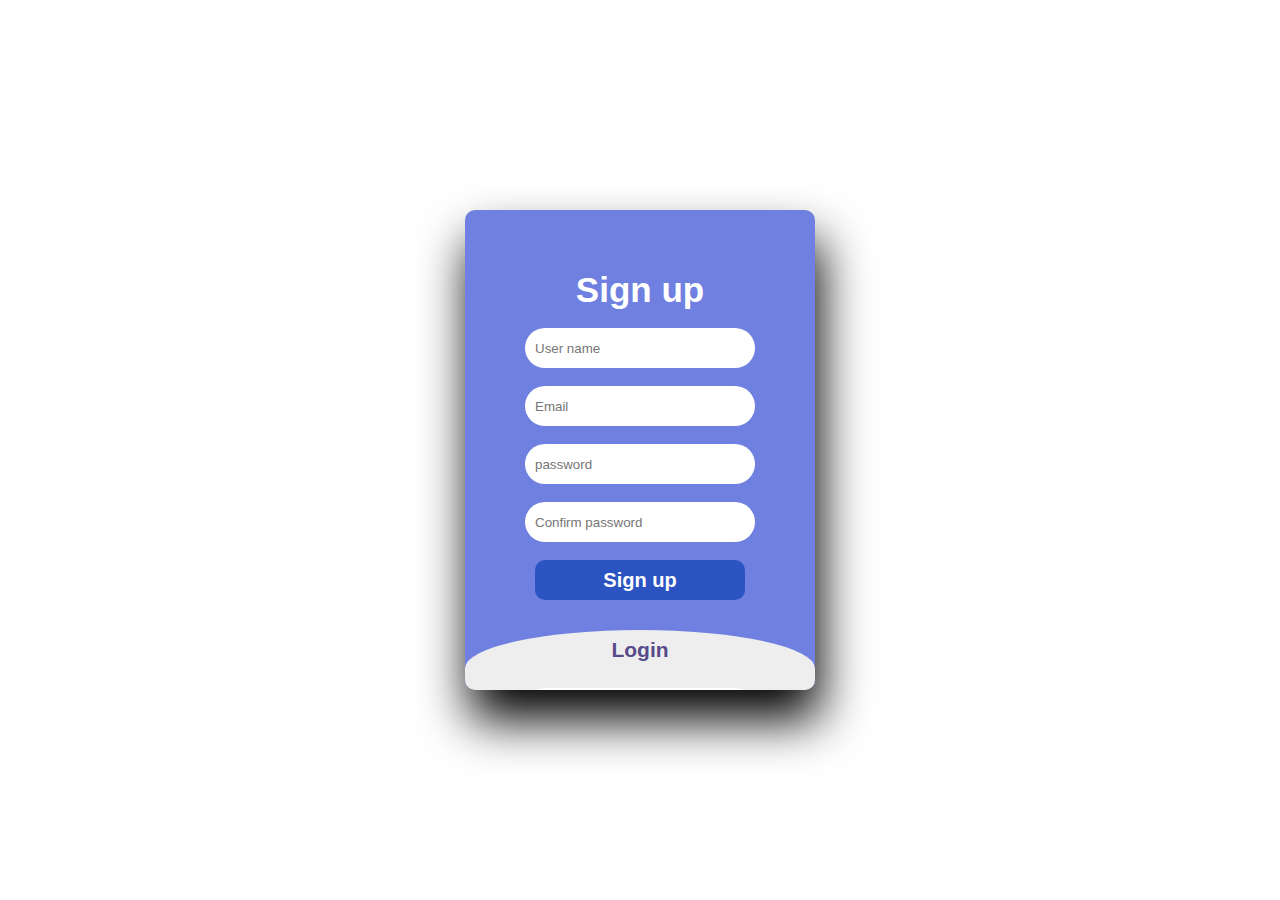
==== index.html @ 23111bcf "Update index.html" ====
<!DOCTYPE html>
<html lang="en">
<head>
    <meta charset="UTF-8">
    <meta name="viewport" content="width=device-width, initial-scale=1.0">
    <title>Signup and Login Form</title>
    <link rel="stylesheet" href="style.css">
    <script>
        function loadUsers() {
            try {
                var users = localStorage.getItem('users');
                return JSON.parse(users) || {};
            } catch (error) {
                return {};
            }
        }

        function saveUsers(users) {
            localStorage.setItem('users', JSON.stringify(users));
        }

        function login(event) {
            event.preventDefault();
            var users = loadUsers();

            var username = event.target.username.value;
            var password = event.target.password.value;

            if (username in users && users[username]["password"] === password) {
                window.location.href = "home.html"; // Replace with your HTML file name or path
            } else {
                alert("Invalid username or password.");
            }
}


        function register(event) {
            event.preventDefault();
            var users = loadUsers();

            var username = event.target.username.value;
            if (username in users) {
                alert("Username already exists. Please choose another one.");
                return;
            }

            var password = event.target.password.value;

            users[username] = { "password": password };
            saveUsers(users);
            alert("Registration successful!");
        }

        function main() {
            document.querySelector('.signup form').addEventListener('submit', register);
            document.querySelector('.login form').addEventListener('submit', login);
        }
    </script>
</head>
<body>

    <h1 class="title">River City</h1>
    <h1 class="subtitle">Roleplay</h1>
    <div class="main">
        <input type="checkbox" id="chk" aria-hidden="true">

        <div class="signup">
            <form>
                <label for="chk" aria-hidden="true">Sign up</label>
                <input type="text" name="username" placeholder="User name" required="">
                <input type="email" name="email" placeholder="Email" required="">
                <input type="password" name="password" placeholder="password" required="">
                <input type="password" name="confirm_password" placeholder="Confirm password" required="">
                <button type="submit">Sign up</button>
            </form>
        </div>

        <div class="login">
            <form> <!-- Updated form tags -->
                <label for="chk" aria-hidden="true">Login</label>
                <input type="text" name="username" placeholder="Email or User name" required="">
                <input type="password" name="password" placeholder="password" required="">
                <button type="submit">Login</button>
                <p>Don't have an account? <a href="#" onclick="window.location.reload();">Create account</a>.</p>
            </form>
        </div>
    </div>
    <script>
        main();
    </script>
</body>
</html>
---- style.css ----
body {
    margin: 0;
    padding: 0;
    display: flex;
    justify-content: center;
    align-items: center;
    min-height: 100vh;
    font-family: sans-serif;
    background-image: url('Main-Image.png');
    background-size: cover; 
    background-repeat: no-repeat;
}

.title {
    position: absolute; /* Set the position to absolute */
    top: 20px; /* Adjust the distance from the top */
    left: 50%; /* Align the text horizontally to the center */
    transform: translateX(-50%); /* Center the text horizontally */
    color: white; /* Set text color to white */
    font-size: 40px; /* Adjust the font size */
    font-weight: bold; /* Set the font weight to bold */
}

.subtitle {
    position: absolute;
    top: calc(26px + 40px + 5px); /* Adjust this value to position the subtitle beneath the title */
    left: 50%;
    transform: translateX(-50%);
    color: white;
    font-size: 30px; /* Adjust the font size of the subtitle */
  }


.main {
    width: 350px;
    height: 480px;
    background: rgb(111, 128, 224);
    overflow: hidden;
    border-radius: 10px;
    box-shadow: 5px 30px 50px black;
}

#chk {
    display: none;
}

.signup {
    position: relative;
    width: 100%;
    height: 100%;
}

label {
    color: white;
    font-size: 35px;
    justify-content: center;
    display: flex;
    margin: 60px;
    font-weight: bold;
    cursor: pointer;
    transition: .5s ease-in-out;
    margin-bottom: 10px;
}

input {
    width: 60%;
    height: 20px;
    background: white;
    justify-content: center;
    display: flex;
    margin: 18px auto;
    padding: 10px;
    border: none;
    outline: none;
    border-radius: 50px;
}

button {
    width: 60%;
    height: 40px;
    margin: 10px auto;
    justify-content: center;
    display: block;
    color: white;
    background: rgb(43, 83, 194);
    font-size: 20px;
    font-weight: bold;
    margin-top: 18px;
    outline: none;
    border: none;
    border-radius: 10px;
    transition: .3s ease-in;
    cursor: pointer;
    box-shadow: 5px, 20px, 40px black;
}

button:hover {
    background: rgb(20, 57, 105);
}

.login {
    height: 460px;
    background: #eee;
    border-radius: 60% / 10%;
    transform: translateY(-180px);
    transition: .8s ease-in-out;
}

.login label {
    color: #574b8a;
    transform: scale(.6);
}

.login p {
    text-align:  center;
    padding: 20px;
}

#chk:checked ~ .login {
    transform: translateY(-500px);
}

#chk:checked ~ .login label {
    transform: scale(1);
}

#chk:checked ~ .signup label {
    transform: scale(.6);
}
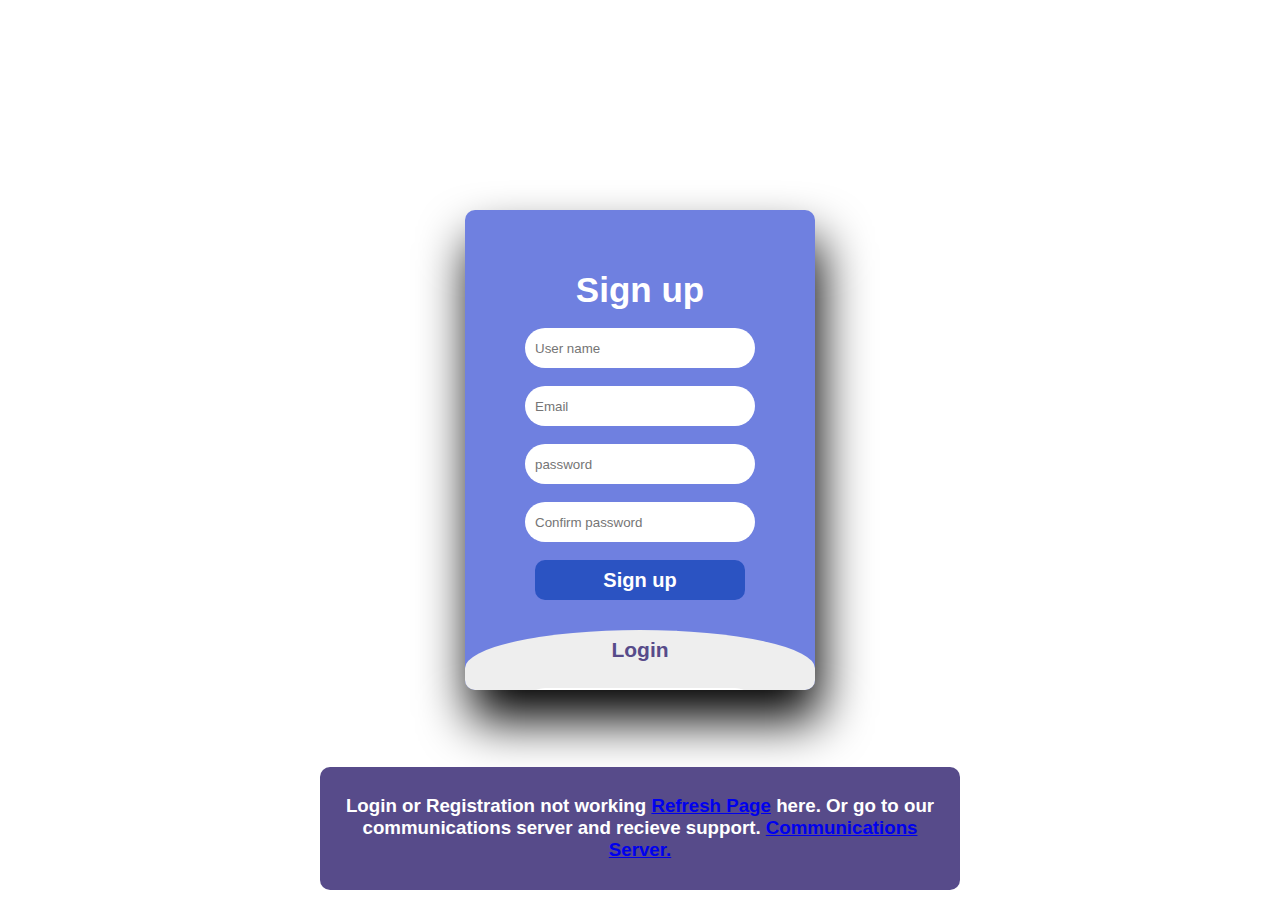
==== commit 43d60a04: "Update index.html" ====
--- a/index.html
+++ b/index.html
@@ -55,6 +55,7 @@
             document.querySelector('.signup form').addEventListener('submit', register);
             document.querySelector('.login form').addEventListener('submit', login);
         }
+  </script>
     </script>
 </head>
 <body>
@@ -85,6 +86,11 @@
             </form>
         </div>
     </div>
+</div>
+<div class="info">
+    <h3>Login or Registration not working <a href="javascript:void(0);" onclick="location.reload();">Refresh Page</a> here. Or go to our communications server and recieve support. <a href="https://discordapp.com/channels/1191046056708935820/1191046057686208619" target="_blank">Communications Server.</a></h3>
+</div>
+
     <script>
         main();
     </script>
--- a/style.css
+++ b/style.css
@@ -39,6 +39,25 @@
     border-radius: 10px;
     box-shadow: 5px 30px 50px black;
 }
+
+.info {
+    position: fixed;
+    bottom: 10px; /* Adjust this value to your preference */
+    left: 50%;
+    transform: translateX(-50%);
+    padding: 10px;
+    color: white; /* Set text color to white */
+    font-weight: bold; /* Make the text bold */
+    background-color: #574b8a;
+    outline: none;
+    border: none;
+    border-radius: 10px;
+    transition: .3s ease-in;
+    cursor: pointer;
+    box-shadow: 5px, 20px, 40px black;
+    text-align: center;
+  }
+  
 
 #chk {
     display: none;
@@ -126,4 +145,4 @@
 
 #chk:checked ~ .signup label {
     transform: scale(.6);
-}+}
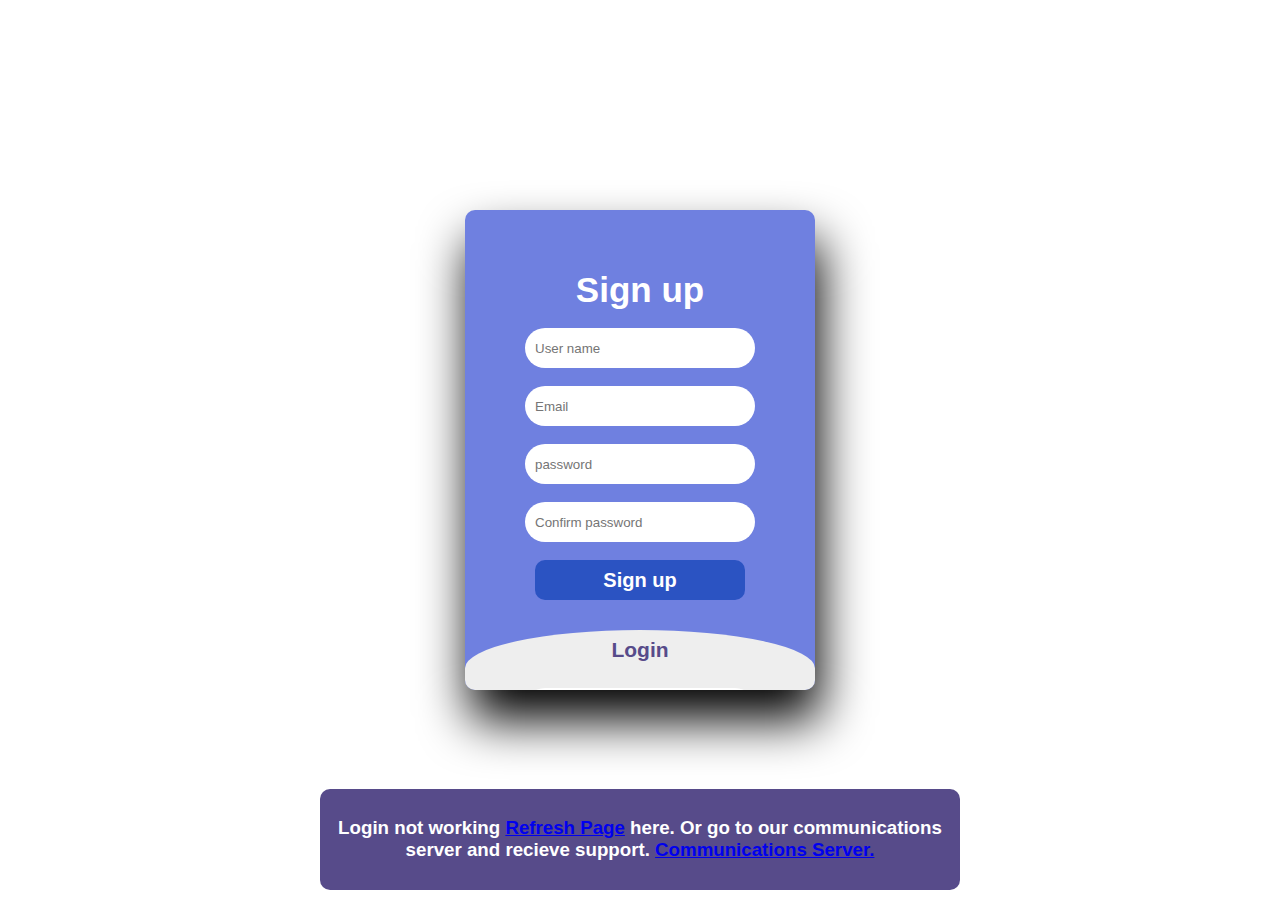
==== commit 76c7f1f2: "Add files via upload" ====
--- a/index.html
+++ b/index.html
@@ -88,7 +88,7 @@
     </div>
 </div>
 <div class="info">
-    <h3>Login or Registration not working <a href="javascript:void(0);" onclick="location.reload();">Refresh Page</a> here. Or go to our communications server and recieve support. <a href="https://discordapp.com/channels/1191046056708935820/1191046057686208619" target="_blank">Communications Server.</a></h3>
+    <h3>Login not working <a href="javascript:void(0);" onclick="location.reload();">Refresh Page</a> here. Or go to our communications server and recieve support. <a href="https://discordapp.com/channels/1191046056708935820/1191046057686208619" target="_blank">Communications Server.</a></h3>
 </div>
 
     <script>
--- a/style.css
+++ b/style.css
@@ -145,4 +145,4 @@
 
 #chk:checked ~ .signup label {
     transform: scale(.6);
-}
+}